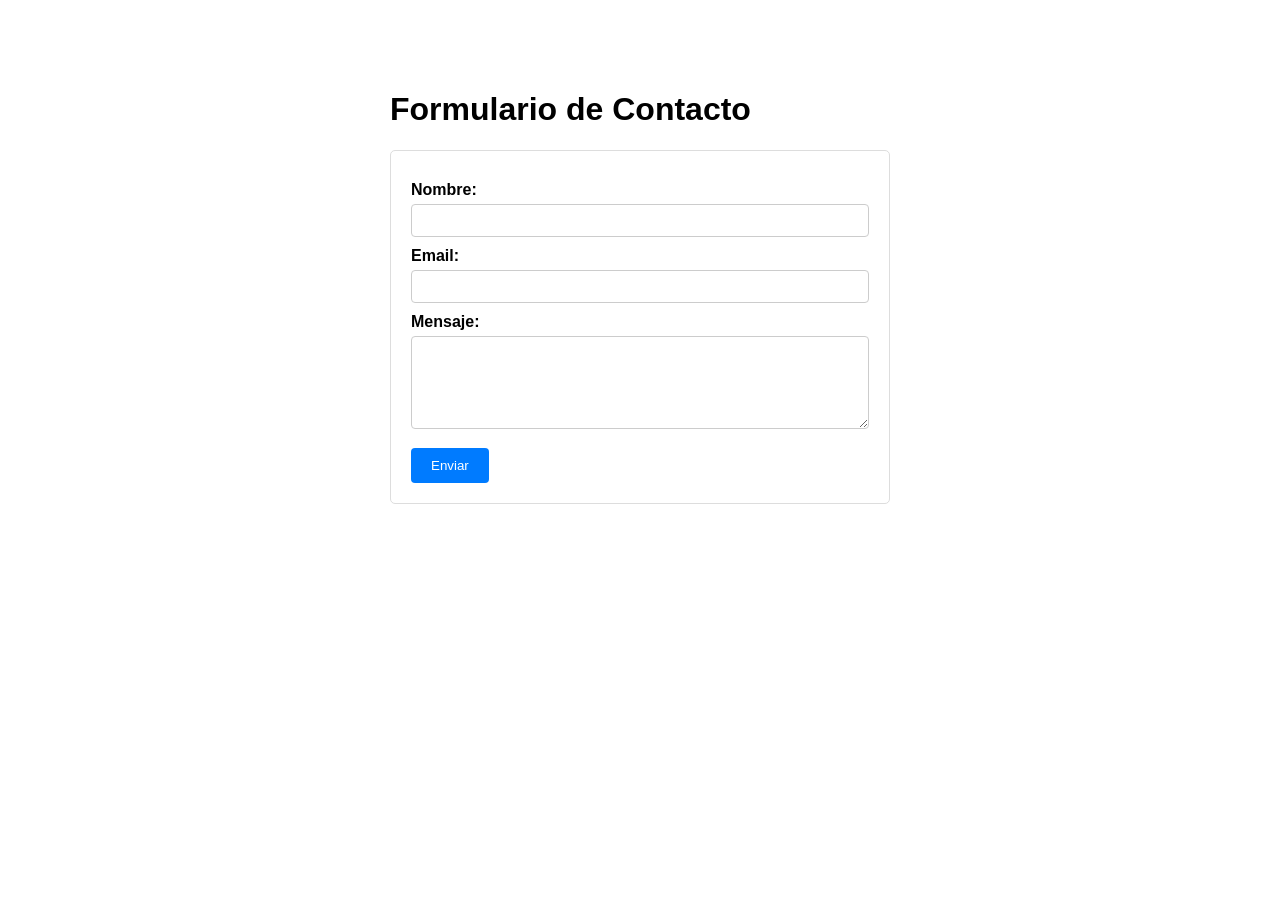
==== index.html @ 379ea296 "menu inicial" ====
<!DOCTYPE html>
<html lang="es">
<head>
    <meta charset="UTF-8">
    <meta name="viewport" content="width=device-width, initial-scale=1.0">
    <title>Formulario Simple</title>
    <style>
        body {
            font-family: Arial, sans-serif;
            max-width: 500px;
            margin: 50px auto;
            padding: 20px;
        }
        form {
            border: 1px solid #ddd;
            padding: 20px;
            border-radius: 5px;
        }
        label {
            display: block;
            margin-top: 10px;
            font-weight: bold;
        }
        input, textarea {
            width: 100%;
            padding: 8px;
            margin-top: 5px;
            border: 1px solid #ccc;
            border-radius: 4px;
            box-sizing: border-box;
        }
        button {
            margin-top: 15px;
            padding: 10px 20px;
            background-color: #007bff;
            color: white;
            border: none;
            border-radius: 4px;
            cursor: pointer;
        }
        button:hover {
            background-color: #0056b3;
        }
    </style>
</head>
<body>
    <h1>Formulario de Contacto</h1>
    <form>
        <label for="nombre">Nombre:</label>
        <input type="text" id="nombre" name="nombre" required>

        <label for="email">Email:</label>
        <input type="email" id="email" name="email" required>

        <label for="mensaje">Mensaje:</label>
        <textarea id="mensaje" name="mensaje" rows="5" required></textarea>

        <button type="submit">Enviar</button>
    </form>
</body>
</html>
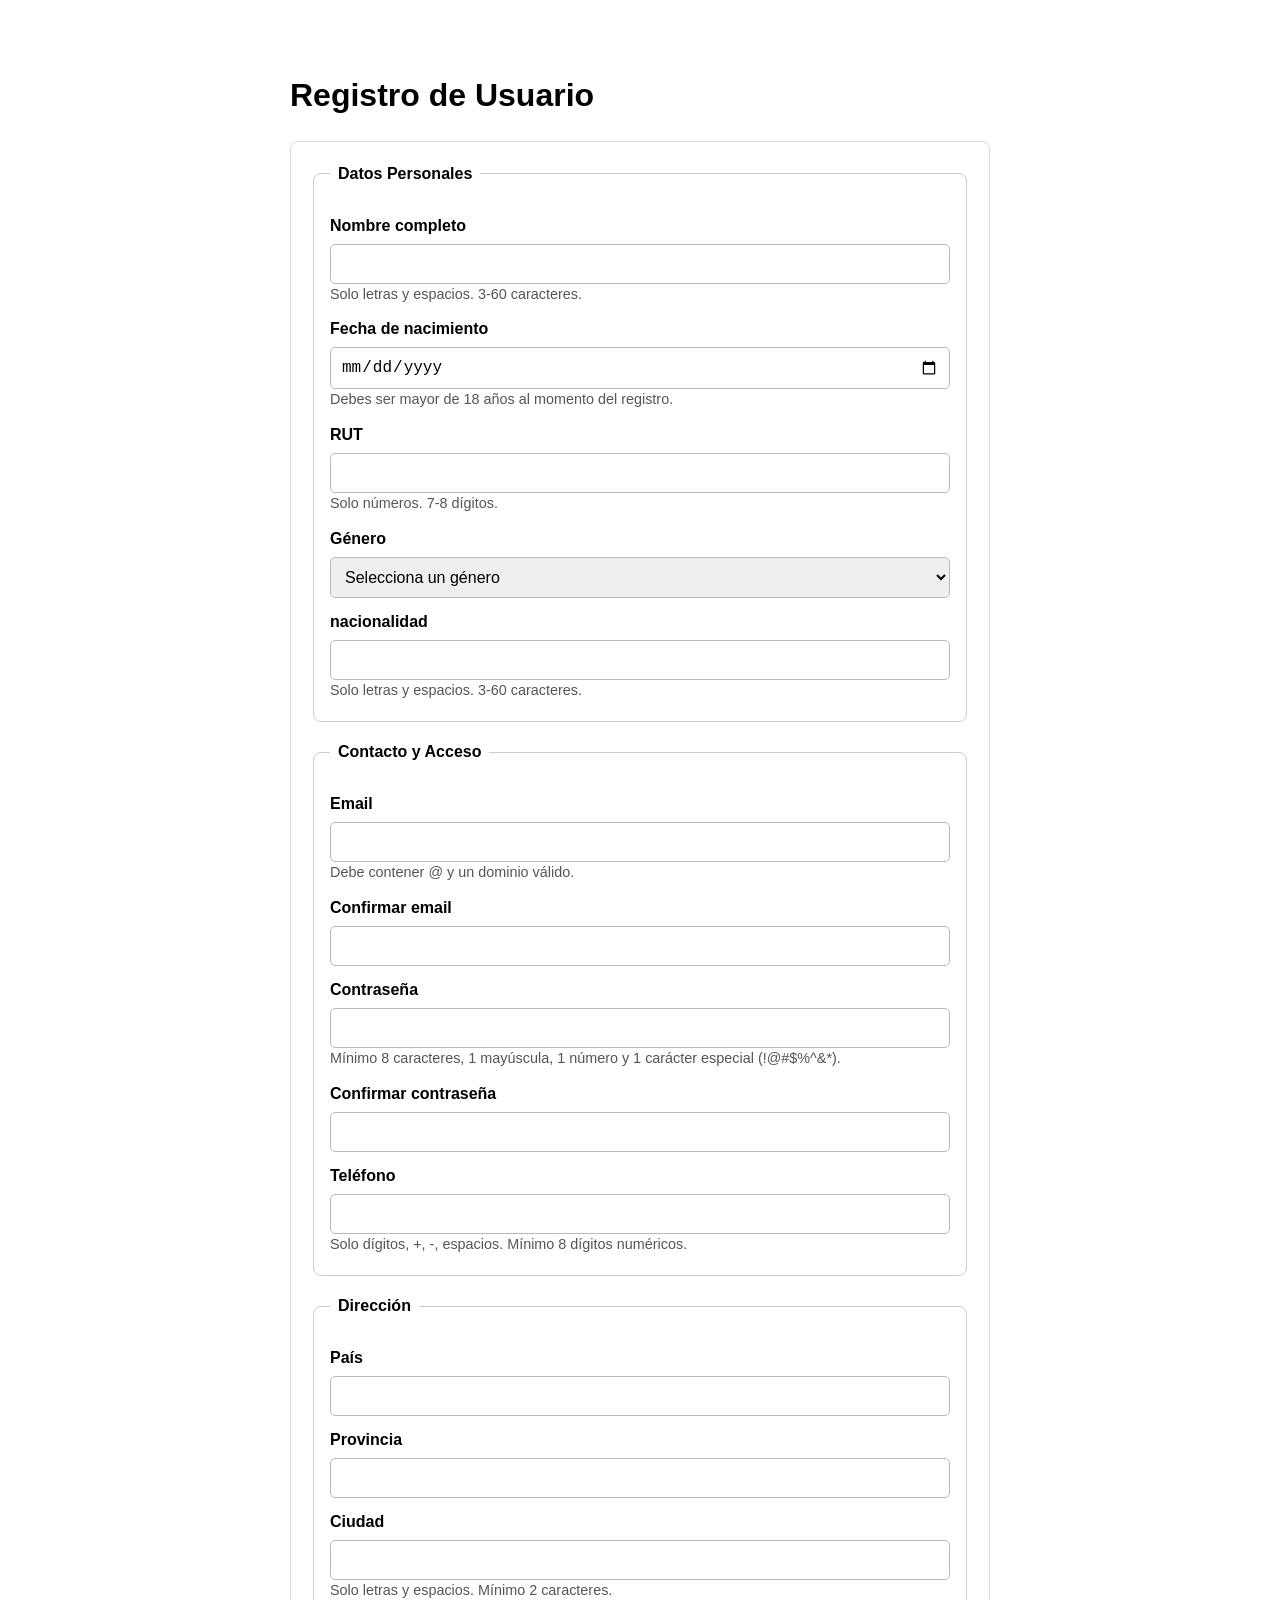
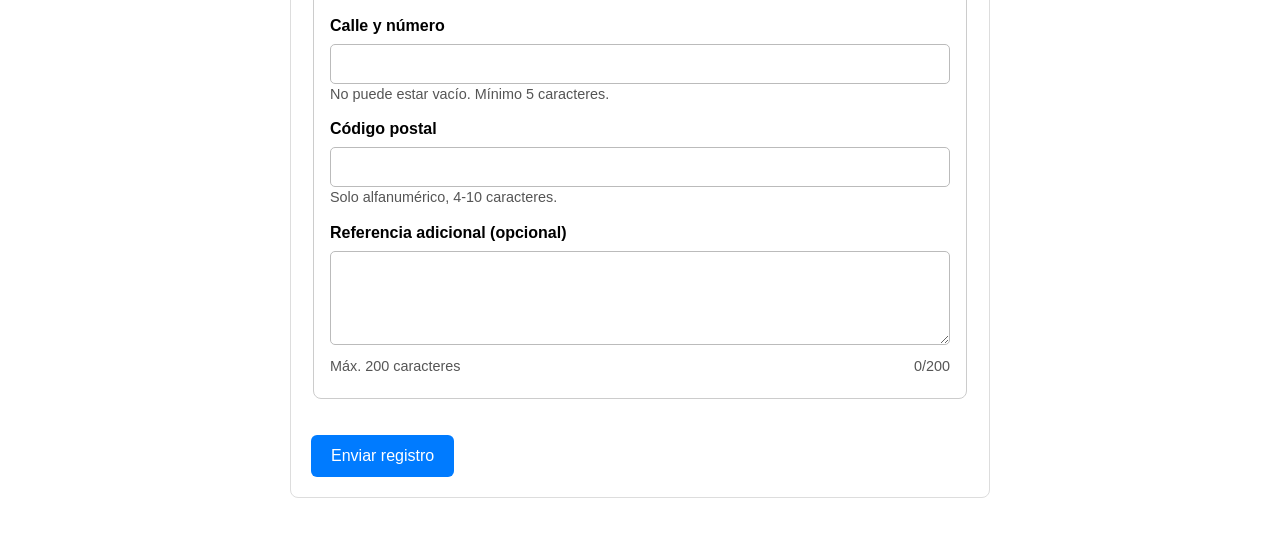
==== commit 89c834ff: "avance en el formulario y validaciones" ====
--- a/index.html
+++ b/index.html
@@ -3,59 +3,289 @@
 <head>
     <meta charset="UTF-8">
     <meta name="viewport" content="width=device-width, initial-scale=1.0">
-    <title>Formulario Simple</title>
-    <style>
-        body {
-            font-family: Arial, sans-serif;
-            max-width: 500px;
-            margin: 50px auto;
-            padding: 20px;
-        }
-        form {
-            border: 1px solid #ddd;
-            padding: 20px;
-            border-radius: 5px;
-        }
-        label {
-            display: block;
-            margin-top: 10px;
-            font-weight: bold;
-        }
-        input, textarea {
-            width: 100%;
-            padding: 8px;
-            margin-top: 5px;
-            border: 1px solid #ccc;
-            border-radius: 4px;
-            box-sizing: border-box;
-        }
-        button {
-            margin-top: 15px;
-            padding: 10px 20px;
-            background-color: #007bff;
-            color: white;
-            border: none;
-            border-radius: 4px;
-            cursor: pointer;
-        }
-        button:hover {
-            background-color: #0056b3;
-        }
-    </style>
+    <title>Registro con Validaciones</title>
+    <link rel="stylesheet" href="style.css">
 </head>
 <body>
-    <h1>Formulario de Contacto</h1>
-    <form>
-        <label for="nombre">Nombre:</label>
-        <input type="text" id="nombre" name="nombre" required>
-
-        <label for="email">Email:</label>
-        <input type="email" id="email" name="email" required>
-
-        <label for="mensaje">Mensaje:</label>
-        <textarea id="mensaje" name="mensaje" rows="5" required></textarea>
-
-        <button type="submit">Enviar</button>
+    <h1>Registro de Usuario</h1>
+    <form id="registroForm" novalidate>
+        <fieldset>
+            <legend>Datos Personales</legend>
+
+            <label for="nombre">Nombre completo</label>
+            <input type="text" id="nombre" name="nombre" maxlength="60" required>
+            <div class="small">Solo letras y espacios. 3-60 caracteres.</div>
+            <div class="error" id="error-nombre"></div>
+
+            <label for="fechaNacimiento">Fecha de nacimiento</label>
+            <input type="date" id="fechaNacimiento" name="fechaNacimiento" required>
+            <div class="small">Debes ser mayor de 18 años al momento del registro.</div>
+            <div class="error" id="error-fecha"></div>
+
+            <label for="rut">RUT</label>
+            <input type="text" id="rut" name="rut" inputmode="numeric" maxlength="8" required>
+            <div class="small">Solo números. 7-8 dígitos.</div>
+            <div class="error" id="error-rut"></div>
+
+            <label for="genero">Género</label>
+            <select id="genero" name="genero" required>
+                <option value="">Selecciona un género</option>
+                <option value="femenino">Femenino</option>
+                <option value="masculino">Masculino</option>
+                <option value="otro">Otro</option>
+            </select>
+            <div class="error" id="error-genero"></div>
+
+            <label for="nombre">nacionalidad</label>
+            <input type="text" id="nacionalidad" name="nacionalidad" maxlength="60" required>
+            <div class="small">Solo letras y espacios. 3-60 caracteres.</div>
+            <div class="error" id="error-nombre"></div>
+            </select>
+            <div class="error" id="error-nacionalidad"></div>
+        </fieldset>
+
+        <fieldset>
+            <legend>Contacto y Acceso</legend>
+
+            <label for="email">Email</label>
+            <input type="email" id="email" name="email" required>
+            <div class="small">Debe contener @ y un dominio válido.</div>
+            <div class="error" id="error-email"></div>
+
+            <label for="confirmarEmail">Confirmar email</label>
+            <input type="email" id="confirmarEmail" name="confirmarEmail" required>
+            <div class="error" id="error-confirmarEmail"></div>
+
+            <label for="password">Contraseña</label>
+            <input type="password" id="password" name="password" required>
+            <div class="small">Mínimo 8 caracteres, 1 mayúscula, 1 número y 1 carácter especial (!@#$%^&*).</div>
+            <div class="error" id="error-password"></div>
+
+            <label for="confirmarPassword">Confirmar contraseña</label>
+            <input type="password" id="confirmarPassword" name="confirmarPassword" required>
+            <div class="error" id="error-confirmarPassword"></div>
+
+            <label for="telefono">Teléfono</label>
+            <input type="tel" id="telefono" name="telefono" required>
+            <div class="small">Solo dígitos, +, -, espacios. Mínimo 8 dígitos numéricos.</div>
+            <div class="error" id="error-telefono"></div>
+        </fieldset>
+
+        <fieldset>
+            <legend>Dirección</legend>
+
+            <label for="pais">País</label>
+            <input type="text" id="pais" name="pais" required>
+            <div class="error" id="error-pais"></div>
+
+            <label for="provincia">Provincia</label>
+            <input type="text" id="provincia" name="provincia" required>
+            <div class="error" id="error-provincia"></div>
+
+            <label for="ciudad">Ciudad</label>
+            <input type="text" id="ciudad" name="ciudad" required>
+            <div class="small">Solo letras y espacios. Mínimo 2 caracteres.</div>
+            <div class="error" id="error-ciudad"></div>
+
+            <label for="calle">Calle y número</label>
+            <input type="text" id="calle" name="calle" required>
+            <div class="small">No puede estar vacío. Mínimo 5 caracteres.</div>
+            <div class="error" id="error-calle"></div>
+
+            <label for="codigoPostal">Código postal</label>
+            <input type="text" id="codigoPostal" name="codigoPostal" required>
+            <div class="small">Solo alfanumérico, 4-10 caracteres.</div>
+            <div class="error" id="error-codigoPostal"></div>
+
+            <label for="referencia">Referencia adicional (opcional)</label>
+            <textarea id="referencia" name="referencia" rows="4" maxlength="200"></textarea>
+            <div class="counter"><span>Máx. 200 caracteres</span><span id="referenciaContador">0/200</span></div>
+            <div class="error" id="error-referencia"></div>
+        </fieldset>
+
+        <button type="submit">Enviar registro</button>
     </form>
+
+    <script>
+        const form = document.getElementById('registroForm');
+        const referencia = document.getElementById('referencia');
+        const contador = document.getElementById('referenciaContador');
+
+        const errors = {
+            nombre: document.getElementById('error-nombre'),
+            fecha: document.getElementById('error-fecha'),
+            rut: document.getElementById('error-rut'),
+            genero: document.getElementById('error-genero'),
+            nacionalidad: document.getElementById('error-nacionalidad'),
+            email: document.getElementById('error-email'),
+            confirmarEmail: document.getElementById('error-confirmarEmail'),
+            password: document.getElementById('error-password'),
+            confirmarPassword: document.getElementById('error-confirmarPassword'),
+            telefono: document.getElementById('error-telefono'),
+            pais: document.getElementById('error-pais'),
+            provincia: document.getElementById('error-provincia'),
+            ciudad: document.getElementById('error-ciudad'),
+            calle: document.getElementById('error-calle'),
+            codigoPostal: document.getElementById('error-codigoPostal'),
+            referencia: document.getElementById('error-referencia')
+        };
+
+        const regex = {
+            nombre: /^[A-Za-zÁÉÍÓÚáéíóúÑñ ]{3,60}$/,
+            email: /^[^\s@]+@[^\s@]+\.[^\s@]+$/,
+            rut: /^\d{7,8}$/,
+            nacionalidad: /^[A-Za-zÁÉÍÓÚáéíóúÑñ ]{3,60}$/,
+            ciudad: /^[A-Za-zÁÉÍÓÚáéíóúÑñ ]{2,}$/, 
+            telefono: /^[+\d\s-]+$/,
+            codigoPostal: /^[A-Za-z0-9]{4,10}$/,
+            password: /^(?=.*[A-Z])(?=.*\d)(?=.*[!@#$%^&*]).{8,}$/
+        };
+
+        function clearErrors() {
+            Object.values(errors).forEach(el => el.textContent = '');
+        }
+
+        function calcularEdad(fecha) {
+            const hoy = new Date();
+            const nacimiento = new Date(fecha);
+            let edad = hoy.getFullYear() - nacimiento.getFullYear();
+            const mes = hoy.getMonth() - nacimiento.getMonth();
+            if (mes < 0 || (mes === 0 && hoy.getDate() < nacimiento.getDate())) {
+                edad -= 1;
+            }
+            return edad;
+        }
+
+        function isValidRutNumber(value) {
+            if (!regex.rut.test(value)) return false;
+            if (/^(\d)\1*$/.test(value)) return false;
+            return true;
+        }
+
+        function countDigits(value) {
+            return (value.match(/\d/g) || []).length;
+        }
+
+        function validarFormulario() {
+            clearErrors();
+            let valido = true;
+
+            const nombre = form.nombre.value.trim();
+            if (!regex.nombre.test(nombre)) {
+                errors.nombre.textContent = 'Nombre inválido. Solo letras y espacios entre 3 y 60 caracteres.';
+                valido = false;
+            }
+
+            const fechaNacimiento = form.fechaNacimiento.value;
+            if (!fechaNacimiento) {
+                errors.fecha.textContent = 'La fecha de nacimiento es obligatoria.';
+                valido = false;
+            } else if (calcularEdad(fechaNacimiento) < 18) {
+                errors.fecha.textContent = 'Debes ser mayor de 18 años.';
+                valido = false;
+            }
+
+            const rut = form.rut.value.trim();
+            if (!isValidRutNumber(rut)) {
+                errors.rut.textContent = 'RUT inválido. Debe tener 7 u 8 dígitos numéricos.';
+                valido = false;
+            }
+
+            if (!form.genero.value) {
+                errors.genero.textContent = 'Selecciona un género.';
+                valido = false;
+            }
+
+            const nacionalidad = form.nacionalidad.value.trim();
+            if (!regex.nacionalidad.test(nacionalidad)) {
+                errors.nacionalidad.textContent = 'Nacionalidad inválida. Solo letras y espacios entre 3 y 60 caracteres.';
+                valido = false;
+            }
+            const email = form.email.value.trim();
+            if (!regex.email.test(email)) {
+                errors.email.textContent = 'Email inválido.';
+                valido = false;
+            }
+
+            const confirmarEmail = form.confirmarEmail.value.trim();
+            if (email !== confirmarEmail) {
+                errors.confirmarEmail.textContent = 'Los emails no coinciden.';
+                valido = false;
+            }
+
+            const password = form.password.value;
+            if (!regex.password.test(password)) {
+                errors.password.textContent = 'La contraseña debe tener al menos 8 caracteres, 1 mayúscula, 1 número y 1 carácter especial.';
+                valido = false;
+            }
+
+            const confirmarPassword = form.confirmarPassword.value;
+            if (password !== confirmarPassword) {
+                errors.confirmarPassword.textContent = 'Las contraseñas no coinciden.';
+                valido = false;
+            }
+
+            const telefono = form.telefono.value.trim();
+            if (!regex.telefono.test(telefono) || countDigits(telefono) < 8) {
+                errors.telefono.textContent = 'Teléfono inválido. Debe tener al menos 8 dígitos numéricos.';
+                valido = false;
+            }
+
+            if (!form.pais.value.trim()) {
+                errors.pais.textContent = 'El país no puede estar vacío.';
+                valido = false;
+            }
+
+            if (!form.provincia.value.trim()) {
+                errors.provincia.textContent = 'La provincia no puede estar vacía.';
+                valido = false;
+            }
+
+            const ciudad = form.ciudad.value.trim();
+            if (!regex.ciudad.test(ciudad)) {
+                errors.ciudad.textContent = 'Ciudad inválida. Solo letras y espacios, mínimo 2 caracteres.';
+                valido = false;
+            }
+
+            const calle = form.calle.value.trim();
+            if (calle.length < 5) {
+                errors.calle.textContent = 'Calle y número deben tener al menos 5 caracteres.';
+                valido = false;
+            }
+
+            const codigoPostal = form.codigoPostal.value.trim();
+            if (!regex.codigoPostal.test(codigoPostal)) {
+                errors.codigoPostal.textContent = 'Código postal inválido. Sólo 4-10 caracteres alfanuméricos.';
+                valido = false;
+            }
+
+            const referenciaValor = referencia.value.trim();
+            if (referenciaValor.length > 200) {
+                errors.referencia.textContent = 'Referencia no puede superar los 200 caracteres.';
+                valido = false;
+            }
+
+            return valido;
+        }
+
+        referencia.addEventListener('input', () => {
+            const longitud = referencia.value.length;
+            contador.textContent = `${longitud}/200`;
+            if (longitud > 200) {
+                errors.referencia.textContent = 'Referencia no puede superar los 200 caracteres.';
+            } else {
+                errors.referencia.textContent = '';
+            }
+        });
+
+        form.addEventListener('submit', event => {
+            event.preventDefault();
+            if (validarFormulario()) {
+                alert('Registro enviado correctamente.');
+                form.reset();
+                contador.textContent = '0/200';
+            }
+        });
+    </script>
 </body>
 </html>
--- a/style.css
+++ b/style.css
@@ -0,0 +1,66 @@
+body {
+    font-family: Arial, sans-serif;
+    max-width: 700px;
+    margin: 30px auto;
+    padding: 20px;
+    line-height: 1.5;
+}
+form {
+    border: 1px solid #ddd;
+    padding: 20px;
+    border-radius: 8px;
+    background: #fff;
+}
+fieldset {
+    border: 1px solid #ccc;
+    border-radius: 8px;
+    padding: 16px;
+    margin-bottom: 18px;
+}
+legend {
+    font-weight: bold;
+    padding: 0 8px;
+}
+label {
+    display: block;
+    margin-top: 12px;
+    font-weight: 600;
+}
+input, select, textarea {
+    width: 100%;
+    padding: 10px;
+    margin-top: 6px;
+    border: 1px solid #bbb;
+    border-radius: 5px;
+    box-sizing: border-box;
+    font-size: 1rem;
+}
+.small {
+    font-size: 0.9rem;
+    color: #555;
+}
+.error {
+    color: #b00020;
+    font-size: 0.9rem;
+    margin-top: 4px;
+}
+.counter {
+    display: flex;
+    justify-content: space-between;
+    margin-top: 4px;
+    font-size: 0.9rem;
+    color: #555;
+}
+button {
+    margin-top: 18px;
+    padding: 12px 20px;
+    background-color: #007bff;
+    color: white;
+    border: none;
+    border-radius: 6px;
+    cursor: pointer;
+    font-size: 1rem;
+}
+button:hover {
+    background-color: #0056b3;
+}
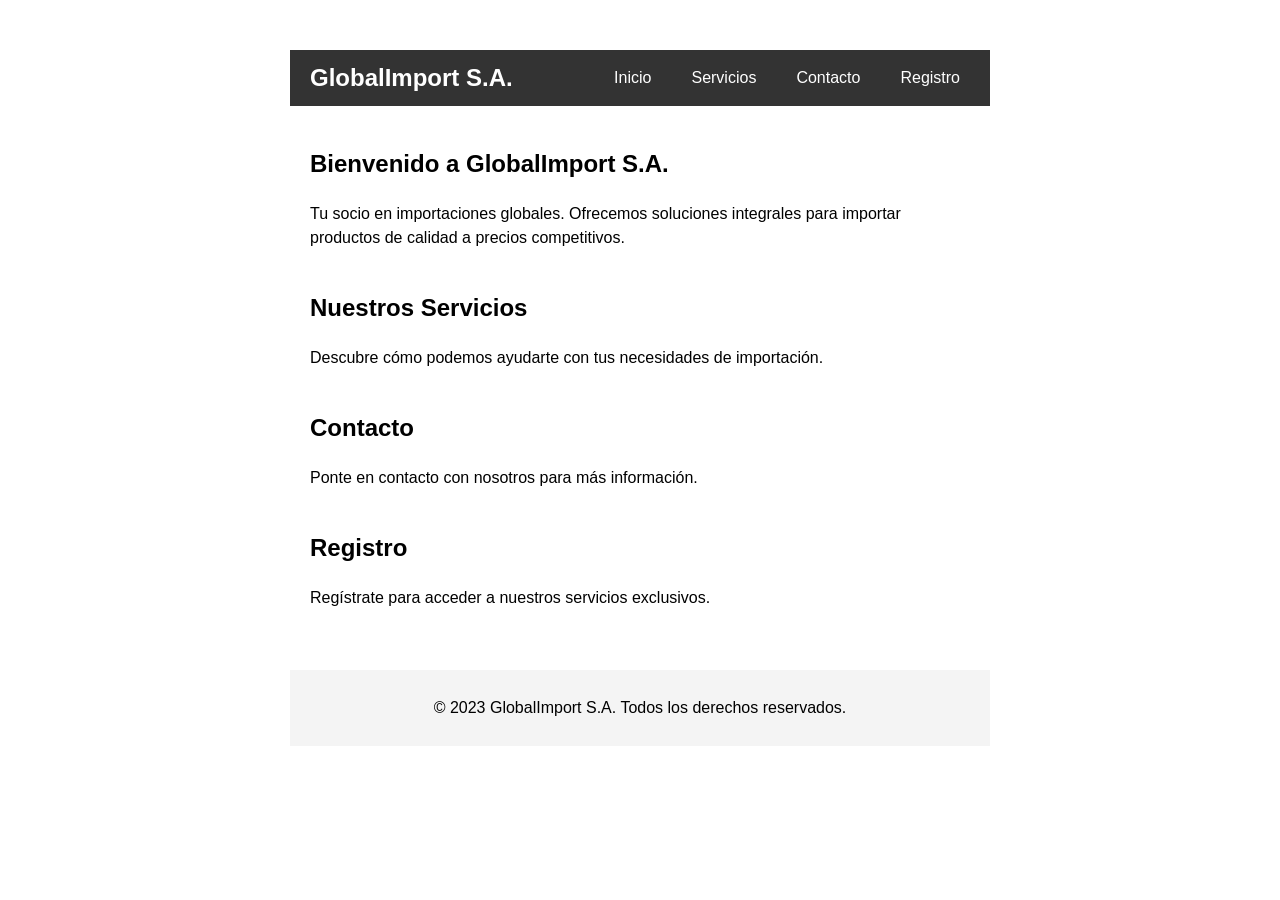
==== commit 3373753b: "añadi el index de la pagina principal el formulario lo cambio y separe las validaciones" ====
--- a/index.html
+++ b/index.html
@@ -3,289 +3,49 @@
 <head>
     <meta charset="UTF-8">
     <meta name="viewport" content="width=device-width, initial-scale=1.0">
-    <title>Registro con Validaciones</title>
+    <title>GlobalImport S.A. - Importaciones Globales</title>
     <link rel="stylesheet" href="style.css">
 </head>
 <body>
-    <h1>Registro de Usuario</h1>
-    <form id="registroForm" novalidate>
-        <fieldset>
-            <legend>Datos Personales</legend>
+    <header>
+        <nav class="navbar">
+            <div class="logo">
+                <h1>GlobalImport S.A.</h1>
+            </div>
+            <ul class="nav-links">
+                <li><a href="#inicio">Inicio</a></li>
+                <li><a href="#servicios">Servicios</a></li>
+                <li><a href="#contacto">Contacto</a></li>
+                <li><a href="#registro">Registro</a></li>
+            </ul>
+        </nav>
+    </header>
 
-            <label for="nombre">Nombre completo</label>
-            <input type="text" id="nombre" name="nombre" maxlength="60" required>
-            <div class="small">Solo letras y espacios. 3-60 caracteres.</div>
-            <div class="error" id="error-nombre"></div>
+    <main>
+        <section id="inicio">
+            <h2>Bienvenido a GlobalImport S.A.</h2>
+            <p>Tu socio en importaciones globales. Ofrecemos soluciones integrales para importar productos de calidad a precios competitivos.</p>
+        </section>
 
-            <label for="fechaNacimiento">Fecha de nacimiento</label>
-            <input type="date" id="fechaNacimiento" name="fechaNacimiento" required>
-            <div class="small">Debes ser mayor de 18 años al momento del registro.</div>
-            <div class="error" id="error-fecha"></div>
+        <section id="servicios">
+            <h2>Nuestros Servicios</h2>
+            <p>Descubre cómo podemos ayudarte con tus necesidades de importación.</p>
+            <!-- Aquí se pueden agregar más detalles sobre servicios -->
+        </section>
 
-            <label for="rut">RUT</label>
-            <input type="text" id="rut" name="rut" inputmode="numeric" maxlength="8" required>
-            <div class="small">Solo números. 7-8 dígitos.</div>
-            <div class="error" id="error-rut"></div>
+        <section id="contacto">
+            <h2>Contacto</h2>
+            <p>Ponte en contacto con nosotros para más información.</p>
+        </section>
 
-            <label for="genero">Género</label>
-            <select id="genero" name="genero" required>
-                <option value="">Selecciona un género</option>
-                <option value="femenino">Femenino</option>
-                <option value="masculino">Masculino</option>
-                <option value="otro">Otro</option>
-            </select>
-            <div class="error" id="error-genero"></div>
+        <section id="registro">
+            <h2>Registro</h2>
+            <p>Regístrate para acceder a nuestros servicios exclusivos.</p>
+        </section>
+    </main>
 
-            <label for="nombre">nacionalidad</label>
-            <input type="text" id="nacionalidad" name="nacionalidad" maxlength="60" required>
-            <div class="small">Solo letras y espacios. 3-60 caracteres.</div>
-            <div class="error" id="error-nombre"></div>
-            </select>
-            <div class="error" id="error-nacionalidad"></div>
-        </fieldset>
-
-        <fieldset>
-            <legend>Contacto y Acceso</legend>
-
-            <label for="email">Email</label>
-            <input type="email" id="email" name="email" required>
-            <div class="small">Debe contener @ y un dominio válido.</div>
-            <div class="error" id="error-email"></div>
-
-            <label for="confirmarEmail">Confirmar email</label>
-            <input type="email" id="confirmarEmail" name="confirmarEmail" required>
-            <div class="error" id="error-confirmarEmail"></div>
-
-            <label for="password">Contraseña</label>
-            <input type="password" id="password" name="password" required>
-            <div class="small">Mínimo 8 caracteres, 1 mayúscula, 1 número y 1 carácter especial (!@#$%^&*).</div>
-            <div class="error" id="error-password"></div>
-
-            <label for="confirmarPassword">Confirmar contraseña</label>
-            <input type="password" id="confirmarPassword" name="confirmarPassword" required>
-            <div class="error" id="error-confirmarPassword"></div>
-
-            <label for="telefono">Teléfono</label>
-            <input type="tel" id="telefono" name="telefono" required>
-            <div class="small">Solo dígitos, +, -, espacios. Mínimo 8 dígitos numéricos.</div>
-            <div class="error" id="error-telefono"></div>
-        </fieldset>
-
-        <fieldset>
-            <legend>Dirección</legend>
-
-            <label for="pais">País</label>
-            <input type="text" id="pais" name="pais" required>
-            <div class="error" id="error-pais"></div>
-
-            <label for="provincia">Provincia</label>
-            <input type="text" id="provincia" name="provincia" required>
-            <div class="error" id="error-provincia"></div>
-
-            <label for="ciudad">Ciudad</label>
-            <input type="text" id="ciudad" name="ciudad" required>
-            <div class="small">Solo letras y espacios. Mínimo 2 caracteres.</div>
-            <div class="error" id="error-ciudad"></div>
-
-            <label for="calle">Calle y número</label>
-            <input type="text" id="calle" name="calle" required>
-            <div class="small">No puede estar vacío. Mínimo 5 caracteres.</div>
-            <div class="error" id="error-calle"></div>
-
-            <label for="codigoPostal">Código postal</label>
-            <input type="text" id="codigoPostal" name="codigoPostal" required>
-            <div class="small">Solo alfanumérico, 4-10 caracteres.</div>
-            <div class="error" id="error-codigoPostal"></div>
-
-            <label for="referencia">Referencia adicional (opcional)</label>
-            <textarea id="referencia" name="referencia" rows="4" maxlength="200"></textarea>
-            <div class="counter"><span>Máx. 200 caracteres</span><span id="referenciaContador">0/200</span></div>
-            <div class="error" id="error-referencia"></div>
-        </fieldset>
-
-        <button type="submit">Enviar registro</button>
-    </form>
-
-    <script>
-        const form = document.getElementById('registroForm');
-        const referencia = document.getElementById('referencia');
-        const contador = document.getElementById('referenciaContador');
-
-        const errors = {
-            nombre: document.getElementById('error-nombre'),
-            fecha: document.getElementById('error-fecha'),
-            rut: document.getElementById('error-rut'),
-            genero: document.getElementById('error-genero'),
-            nacionalidad: document.getElementById('error-nacionalidad'),
-            email: document.getElementById('error-email'),
-            confirmarEmail: document.getElementById('error-confirmarEmail'),
-            password: document.getElementById('error-password'),
-            confirmarPassword: document.getElementById('error-confirmarPassword'),
-            telefono: document.getElementById('error-telefono'),
-            pais: document.getElementById('error-pais'),
-            provincia: document.getElementById('error-provincia'),
-            ciudad: document.getElementById('error-ciudad'),
-            calle: document.getElementById('error-calle'),
-            codigoPostal: document.getElementById('error-codigoPostal'),
-            referencia: document.getElementById('error-referencia')
-        };
-
-        const regex = {
-            nombre: /^[A-Za-zÁÉÍÓÚáéíóúÑñ ]{3,60}$/,
-            email: /^[^\s@]+@[^\s@]+\.[^\s@]+$/,
-            rut: /^\d{7,8}$/,
-            nacionalidad: /^[A-Za-zÁÉÍÓÚáéíóúÑñ ]{3,60}$/,
-            ciudad: /^[A-Za-zÁÉÍÓÚáéíóúÑñ ]{2,}$/, 
-            telefono: /^[+\d\s-]+$/,
-            codigoPostal: /^[A-Za-z0-9]{4,10}$/,
-            password: /^(?=.*[A-Z])(?=.*\d)(?=.*[!@#$%^&*]).{8,}$/
-        };
-
-        function clearErrors() {
-            Object.values(errors).forEach(el => el.textContent = '');
-        }
-
-        function calcularEdad(fecha) {
-            const hoy = new Date();
-            const nacimiento = new Date(fecha);
-            let edad = hoy.getFullYear() - nacimiento.getFullYear();
-            const mes = hoy.getMonth() - nacimiento.getMonth();
-            if (mes < 0 || (mes === 0 && hoy.getDate() < nacimiento.getDate())) {
-                edad -= 1;
-            }
-            return edad;
-        }
-
-        function isValidRutNumber(value) {
-            if (!regex.rut.test(value)) return false;
-            if (/^(\d)\1*$/.test(value)) return false;
-            return true;
-        }
-
-        function countDigits(value) {
-            return (value.match(/\d/g) || []).length;
-        }
-
-        function validarFormulario() {
-            clearErrors();
-            let valido = true;
-
-            const nombre = form.nombre.value.trim();
-            if (!regex.nombre.test(nombre)) {
-                errors.nombre.textContent = 'Nombre inválido. Solo letras y espacios entre 3 y 60 caracteres.';
-                valido = false;
-            }
-
-            const fechaNacimiento = form.fechaNacimiento.value;
-            if (!fechaNacimiento) {
-                errors.fecha.textContent = 'La fecha de nacimiento es obligatoria.';
-                valido = false;
-            } else if (calcularEdad(fechaNacimiento) < 18) {
-                errors.fecha.textContent = 'Debes ser mayor de 18 años.';
-                valido = false;
-            }
-
-            const rut = form.rut.value.trim();
-            if (!isValidRutNumber(rut)) {
-                errors.rut.textContent = 'RUT inválido. Debe tener 7 u 8 dígitos numéricos.';
-                valido = false;
-            }
-
-            if (!form.genero.value) {
-                errors.genero.textContent = 'Selecciona un género.';
-                valido = false;
-            }
-
-            const nacionalidad = form.nacionalidad.value.trim();
-            if (!regex.nacionalidad.test(nacionalidad)) {
-                errors.nacionalidad.textContent = 'Nacionalidad inválida. Solo letras y espacios entre 3 y 60 caracteres.';
-                valido = false;
-            }
-            const email = form.email.value.trim();
-            if (!regex.email.test(email)) {
-                errors.email.textContent = 'Email inválido.';
-                valido = false;
-            }
-
-            const confirmarEmail = form.confirmarEmail.value.trim();
-            if (email !== confirmarEmail) {
-                errors.confirmarEmail.textContent = 'Los emails no coinciden.';
-                valido = false;
-            }
-
-            const password = form.password.value;
-            if (!regex.password.test(password)) {
-                errors.password.textContent = 'La contraseña debe tener al menos 8 caracteres, 1 mayúscula, 1 número y 1 carácter especial.';
-                valido = false;
-            }
-
-            const confirmarPassword = form.confirmarPassword.value;
-            if (password !== confirmarPassword) {
-                errors.confirmarPassword.textContent = 'Las contraseñas no coinciden.';
-                valido = false;
-            }
-
-            const telefono = form.telefono.value.trim();
-            if (!regex.telefono.test(telefono) || countDigits(telefono) < 8) {
-                errors.telefono.textContent = 'Teléfono inválido. Debe tener al menos 8 dígitos numéricos.';
-                valido = false;
-            }
-
-            if (!form.pais.value.trim()) {
-                errors.pais.textContent = 'El país no puede estar vacío.';
-                valido = false;
-            }
-
-            if (!form.provincia.value.trim()) {
-                errors.provincia.textContent = 'La provincia no puede estar vacía.';
-                valido = false;
-            }
-
-            const ciudad = form.ciudad.value.trim();
-            if (!regex.ciudad.test(ciudad)) {
-                errors.ciudad.textContent = 'Ciudad inválida. Solo letras y espacios, mínimo 2 caracteres.';
-                valido = false;
-            }
-
-            const calle = form.calle.value.trim();
-            if (calle.length < 5) {
-                errors.calle.textContent = 'Calle y número deben tener al menos 5 caracteres.';
-                valido = false;
-            }
-
-            const codigoPostal = form.codigoPostal.value.trim();
-            if (!regex.codigoPostal.test(codigoPostal)) {
-                errors.codigoPostal.textContent = 'Código postal inválido. Sólo 4-10 caracteres alfanuméricos.';
-                valido = false;
-            }
-
-            const referenciaValor = referencia.value.trim();
-            if (referenciaValor.length > 200) {
-                errors.referencia.textContent = 'Referencia no puede superar los 200 caracteres.';
-                valido = false;
-            }
-
-            return valido;
-        }
-
-        referencia.addEventListener('input', () => {
-            const longitud = referencia.value.length;
-            contador.textContent = `${longitud}/200`;
-            if (longitud > 200) {
-                errors.referencia.textContent = 'Referencia no puede superar los 200 caracteres.';
-            } else {
-                errors.referencia.textContent = '';
-            }
-        });
-
-        form.addEventListener('submit', event => {
-            event.preventDefault();
-            if (validarFormulario()) {
-                alert('Registro enviado correctamente.');
-                form.reset();
-                contador.textContent = '0/200';
-            }
-        });
-    </script>
+    <footer>
+        <p>&copy; 2023 GlobalImport S.A. Todos los derechos reservados.</p>
+    </footer>
 </body>
 </html>
--- a/style.css
+++ b/style.css
@@ -48,6 +48,59 @@
     display: flex;
     justify-content: space-between;
     margin-top: 4px;
+}
+
+/* Navbar Styles */
+.navbar {
+    display: flex;
+    justify-content: space-between;
+    align-items: center;
+    background-color: #333;
+    color: white;
+    padding: 10px 20px;
+}
+
+.logo h1 {
+    margin: 0;
+    font-size: 1.5rem;
+}
+
+.nav-links {
+    list-style: none;
+    display: flex;
+    margin: 0;
+    padding: 0;
+}
+
+.nav-links li {
+    margin-left: 20px;
+}
+
+.nav-links a {
+    color: white;
+    text-decoration: none;
+    padding: 5px 10px;
+    transition: background-color 0.3s;
+}
+
+.nav-links a:hover {
+    background-color: #555;
+}
+
+/* Main content styles */
+main {
+    padding: 20px;
+}
+
+section {
+    margin-bottom: 40px;
+}
+
+footer {
+    text-align: center;
+    padding: 10px;
+    background-color: #f4f4f4;
+}
     font-size: 0.9rem;
     color: #555;
 }
